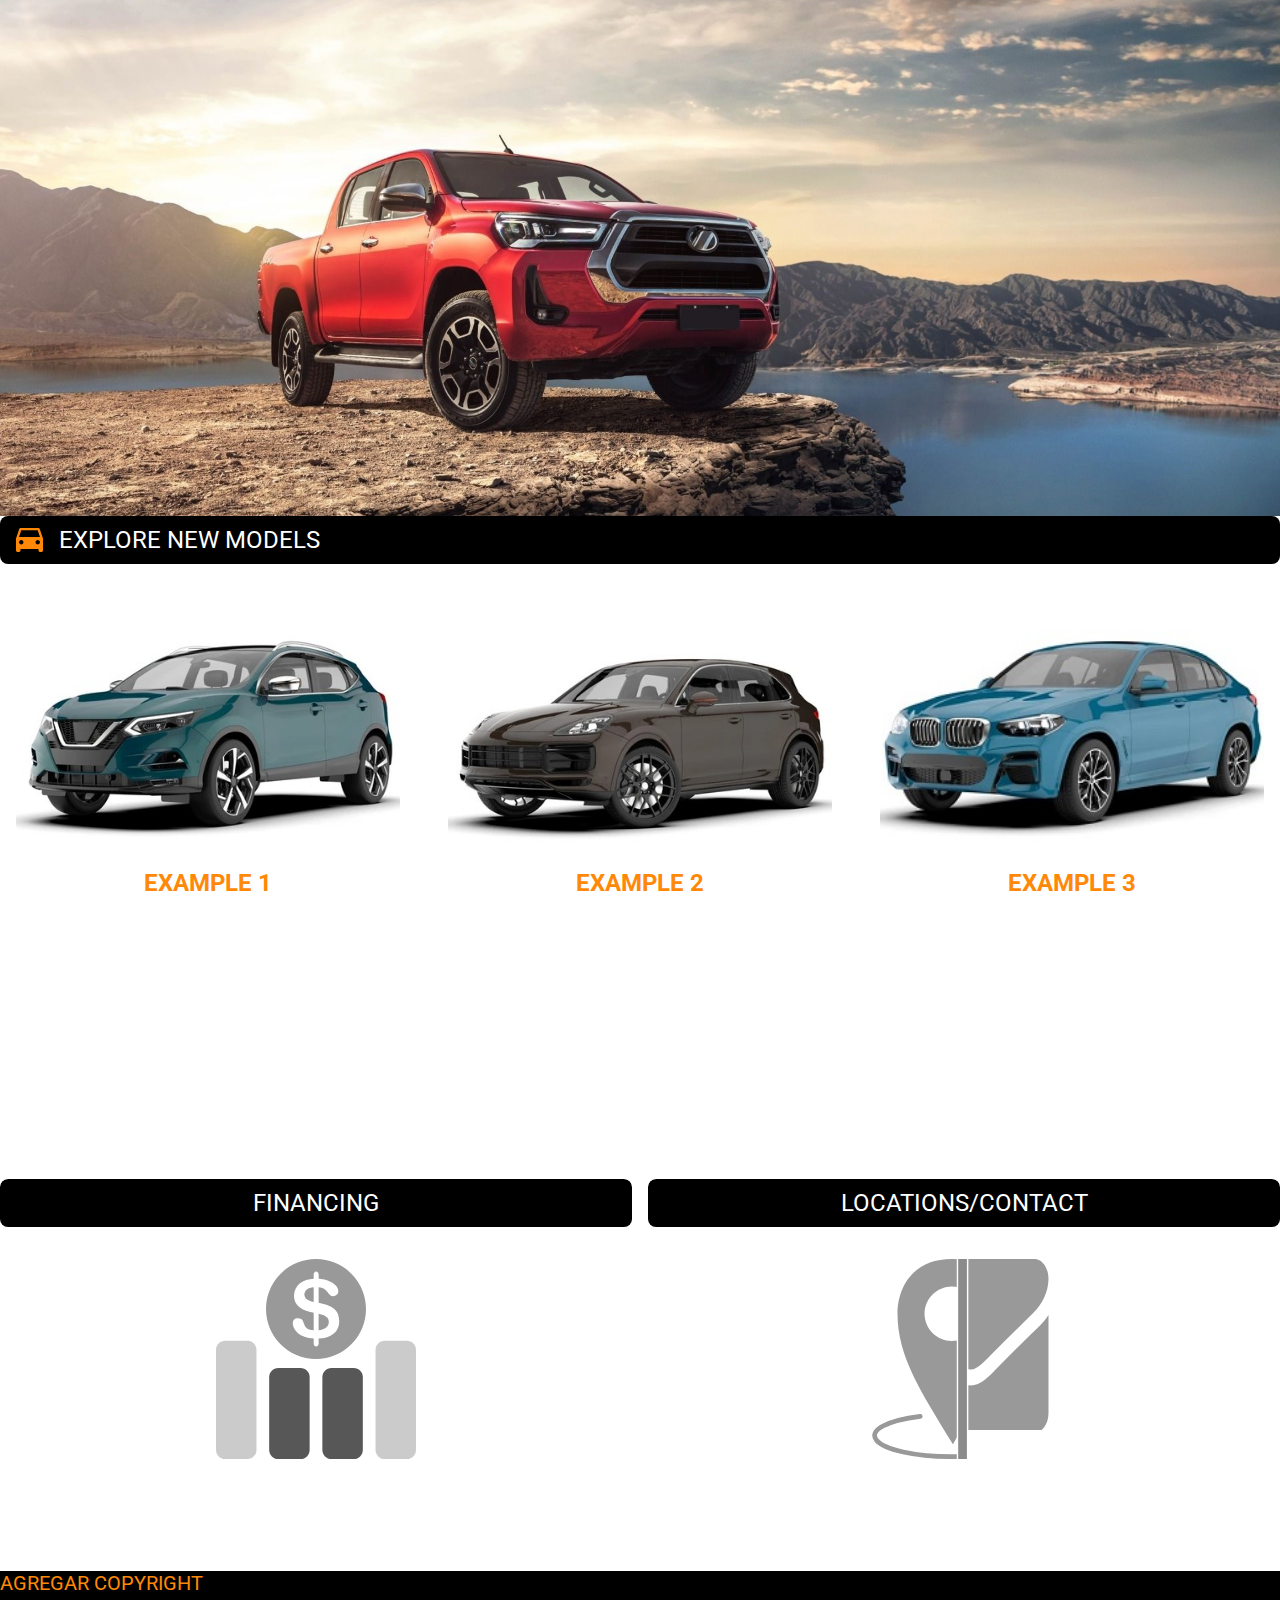
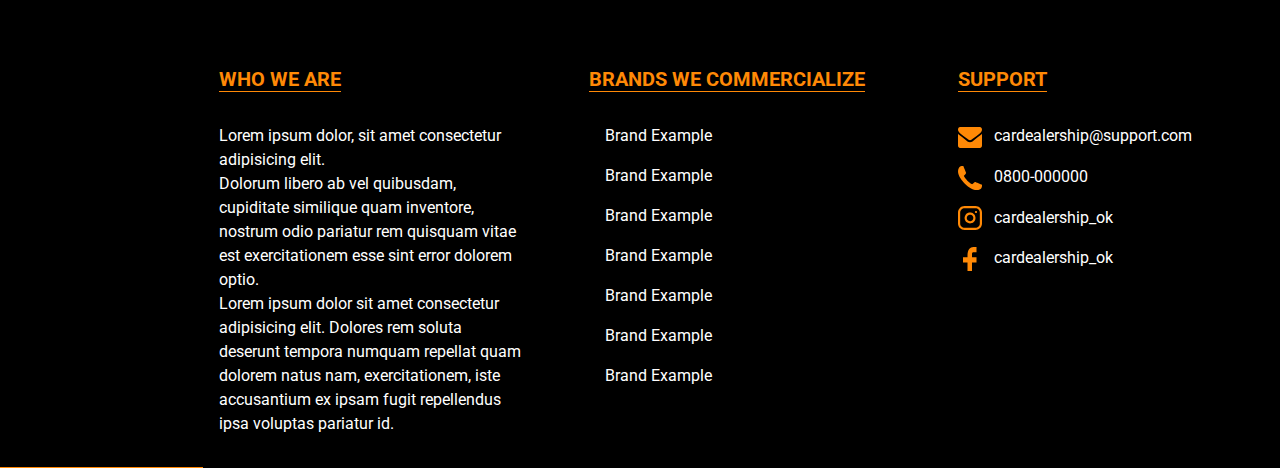
==== pages/index.html @ 6e990b22 "Created first commit" ====
<!DOCTYPE html>
<html lang="en">
<head>
    <meta charset="UTF-8">
    <meta http-equiv="X-UA-Compatible" content="IE=edge">
    <meta name="viewport" content="width=device-width, initial-scale=1.0">
    <link rel="preconnect" href="https://fonts.googleapis.com">
    <link rel="preconnect" href="https://fonts.gstatic.com" crossorigin>
    <link href="https://fonts.googleapis.com/css2?family=Playfair+Display:ital,wght@0,400;0,700;1,400;1,700&family=Roboto:ital,wght@0,400;0,700;0,900;1,300;1,700&display=swap" rel="stylesheet">
    <link rel="stylesheet" href="../css/index.css">
    <title>DealerShip</title>
</head>
<body>        
    <wrapper class="wrapper">
        <section class="hero inset-wrapper">
            <div class="hero-content">
                <h1>Welcome to <i><font face="Playfair" color="#ff8906">Car Dealership</font></i></h1>
                <h2>MARKET LEADER</h2>
                <h2>We have the car you need <br> AT THE BEST PRICE</h2>
                <h2>Best Promotions</h2>
                <h2>Best after sales service</h2>
            </div>
        </section>
        <main class="main inset-wrapper">
            <div class="main-content">
                <div class="main-title">
                    <img class="icon-car" src="../icon/SVG/directions_car.svg" alt="">
                    <h2>Explore new models</h2>
                </div>
                <div class="main-carSlider">
                    <div class="card-container">
                        <div class="card-agroup">

                            <div class="card">
                                <a href="#model1">
                                    <img src="../image/car-slider1.jpg" alt="">
                                </a>
                                    <h2>EXAMPLE 1</h2>
                                    <div class="car-description">
                                        <h3>Car Features</h3>
                                        <ul>
                                            <li><strong>Year:</strong> 2022</li>
                                            <li><strong>Model:</strong> SerieX</li>
                                            <li><strong>Doors:</strong> 4</li>
                                            <li><strong>Fuel Type:</strong> Gasoline Fuel</li>
                                            <li><strong>Transmission:</strong> Automatic</li>
                                            <li><strong>Exterior Color:</strong> xxxxx</li>
                                        </ul>
                                    </div>
                            </div>
                            <div class="card">
                                <a href="/model1" onclick="route()">
                                    <img src="../image/car-slider2.jpg" alt="">
                                </a>
                                <h2>EXAMPLE 2</h2>
                                <div class="car-description">
                                    <h3>Car Features</h3>
                                    <ul>
                                        <li><strong>Year:</strong> 2022</li>
                                        <li><strong>Model:</strong> SerieX</li>
                                        <li><strong>Doors:</strong> 4</li>
                                        <li><strong>Fuel Type:</strong> Gasoline Fuel</li>
                                        <li><strong>Transmission:</strong> Automatic</li>
                                        <li><strong>Exterior Color:</strong> xxxxx</li>
                                    </ul>
                                </div>
                            </div>
                            <div class="card">
                                <a href="/model1" onclick="route()">
                                    <img src="../image/car-slider3.jpg" alt="">
                                </a>
                                <h2>EXAMPLE 3</h2>
                                <div class="car-description">
                                    <h3>Car Features</h3>
                                    <ul>
                                        <li><strong>Year:</strong> 2022</li>
                                        <li><strong>Model:</strong> SerieX</li>
                                        <li><strong>Doors:</strong> 4</li>
                                        <li><strong>Fuel Type:</strong> Gasoline Fuel</li>
                                        <li><strong>Transmission:</strong> Automatic</li>
                                        <li><strong>Exterior Color:</strong> xxxxx</li>
                                    </ul>
                                </div>
                            </div>
                        </div>
                        <div class="card-agroup">

                            <div class="card">
                                <a href="/model1" onclick="route()">
                                    <img src="../image/car-slider4.jpg" alt="">
                                </a>
                                <h2>EXAMPLE 4</h2>
                                <div class="car-description">
                                    <h3>Car Features</h3>
                                    <ul>
                                        <li><strong>Year:</strong> 2022</li>
                                        <li><strong>Model:</strong> SerieX</li>
                                        <li><strong>Doors:</strong> 4</li>
                                        <li><strong>Fuel Type:</strong> Gasoline Fuel</li>
                                        <li><strong>Transmission:</strong> Automatic</li>
                                        <li><strong>Exterior Color:</strong> xxxxx</li>
                                    </ul>
                                </div>
                            </div>
                            <div class="card">
                                <a href="/model1" onclick="route()">
                                    <img src="../image/car-slider1.jpg" alt="">
                                </a>
                                <h2>EXAMPLE 5</h2>
                                <div class="car-description">
                                    <h3>Car Features</h3>
                                    <ul>
                                        <li><strong>Year:</strong> 2022</li>
                                        <li><strong>Model:</strong> SerieX</li>
                                        <li><strong>Doors:</strong> 4</li>
                                        <li><strong>Fuel Type:</strong> Gasoline Fuel</li>
                                        <li><strong>Transmission:</strong> Automatic</li>
                                        <li><strong>Exterior Color:</strong> xxxxx</li>
                                    </ul>
                                </div>
                            </div>
                            <div class="card">
                                <a href="/model1" onclick="route()">
                                    <img src="../image/car-slider2.jpg" alt="">
                                </a>
                                <h2>EXAMPLE 6</h2>
                                <div class="car-description">
                                    <h3>Car Features</h3>
                                    <ul>
                                        <li><strong>Year:</strong> 2022</li>
                                        <li><strong>Model:</strong> SerieX</li>
                                        <li><strong>Doors:</strong> 4</li>
                                        <li><strong>Fuel Type:</strong> Gasoline Fuel</li>
                                        <li><strong>Transmission:</strong> Automatic</li>
                                        <li><strong>Exterior Color:</strong> xxxxx</li>
                                    </ul>
                                </div>
                            </div>
                        </div>
                        <div class="card-agroup">

                            <div class="card">
                                <a href="/model1" onclick="route()">
                                    <img src="../image/car-slider3.jpg" alt="">
                                </a>
                                <h2>EXAMPLE 7</h2>
                                <div class="car-description">
                                    <h3>Car Features</h3>
                                    <ul>
                                        <li><strong>Year:</strong> 2022</li>
                                        <li><strong>Model:</strong> SerieX</li>
                                        <li><strong>Doors:</strong> 4</li>
                                        <li><strong>Fuel Type:</strong> Gasoline Fuel</li>
                                        <li><strong>Transmission:</strong> Automatic</li>
                                        <li><strong>Exterior Color:</strong> xxxxx</li>
                                    </ul>
                                </div>
                            </div>
                            <div class="card">
                                <a href="/model1" onclick="route()">
                                    <img src="../image/car-slider4.jpg" alt="">
                                </a>
                                <h2>EXAMPLE 8</h2>
                                <div class="car-description">
                                    <h3>Car Features</h3>
                                    <ul>
                                        <li><strong>Year:</strong> 2022</li>
                                        <li><strong>Model:</strong> SerieX</li>
                                        <li><strong>Doors:</strong> 4</li>
                                        <li><strong>Fuel Type:</strong> Gasoline Fuel</li>
                                        <li><strong>Transmission:</strong> Automatic</li>
                                        <li><strong>Exterior Color:</strong> xxxxx</li>
                                    </ul>
                                </div>
                            </div>
                            <div class="card">
                                <a href="/model1" onclick="route()">
                                    <img src="../image/car-slider1.jpg" alt="">
                                </a>
                                <h2>EXAMPLE 9</h2>
                                <div class="car-description">
                                    <h3>Car Features</h3>
                                    <ul>
                                        <li><strong>Year:</strong> 2022</li>
                                        <li><strong>Model:</strong> SerieX</li>
                                        <li><strong>Doors:</strong> 4</li>
                                        <li><strong>Fuel Type:</strong> Gasoline Fuel</li>
                                        <li><strong>Transmission:</strong> Automatic</li>
                                        <li><strong>Exterior Color:</strong> xxxxx</li>
                                    </ul>
                                </div>
                            </div>
                        </div>
                        <div class="card-agroup">

                            <div class="card">
                                <a href="/model1" onclick="route()">
                                    <img src="../image/car-slider2.jpg" alt="">
                                </a>
                                <h2>EXAMPLE 10</h2>
                                <div class="car-description">
                                    <h3>Car Features</h3>
                                    <ul>
                                        <li><strong>Year:</strong> 2022</li>
                                        <li><strong>Model:</strong> SerieX</li>
                                        <li><strong>Doors:</strong> 4</li>
                                        <li><strong>Fuel Type:</strong> Gasoline Fuel</li>
                                        <li><strong>Transmission:</strong> Automatic</li>
                                        <li><strong>Exterior Color:</strong> xxxxx</li>
                                    </ul>
                                </div>
                            </div>
                            <div class="card">
                                <a href="/model1" onclick="route()">
                                    <img src="../image/car-slider3.jpg" alt="">
                                </a>
                                <h2>EXAMPLE 11</h2>
                                <div class="car-description">
                                    <h3>Car Features</h3>
                                    <ul>
                                        <li><strong>Year:</strong> 2022</li>
                                        <li><strong>Model:</strong> SerieX</li>
                                        <li><strong>Doors:</strong> 4</li>
                                        <li><strong>Fuel Type:</strong> Gasoline Fuel</li>
                                        <li><strong>Transmission:</strong> Automatic</li>
                                        <li><strong>Exterior Color:</strong> xxxxx</li>
                                    </ul>
                                </div>
                            </div>
                            <div class="card">
                                <a href="/model1" onclick="route()">
                                    <img src="../image/car-slider4.jpg" alt="">
                                </a>
                                <h2>EXAMPLE 12</h2>
                                <div class="car-description">
                                    <h3>Car Features</h3>
                                    <ul>
                                        <li><strong>Year:</strong> 2022</li>
                                        <li><strong>Model:</strong> SerieX</li>
                                        <li><strong>Doors:</strong> 4</li>
                                        <li><strong>Fuel Type:</strong> Gasoline Fuel</li>
                                        <li><strong>Transmission:</strong> Automatic</li>
                                        <li><strong>Exterior Color:</strong> xxxxx</li>
                                    </ul>
                                </div>
                            </div>
                        </div>
                    </div>
                </div>

                <div class="main-services">
                    <a href="/financing" onclick="route()" class="mainServices-section">                        
                        <div class="main-title">
                            <h2>Financing</h2>
                        </div>
                        <img src="../image/financing-image-colored.svg" alt="">
                    </a>
                    <a href="/contact" onclick="route()" class="mainServices-section">
                        <div class="main-title">
                            <h2>Locations/Contact</h2>
                        </div>
                        <img src="../image/location-image-colored.svg" alt="">
                    </a>
                </div>

            </div>
        </main>
    </wrapper>
    <footer class="footer inset-wrapper">
        <div class="footer-content">
            <div class="footer-section">
                <div class="footer-title">
                    <h3>Who we are</h3>
                </div>
                <div class="footer-text">
                    <h4>Lorem ipsum dolor, sit amet consectetur adipisicing elit. <br> Dolorum libero ab vel quibusdam, cupiditate similique quam inventore, nostrum odio pariatur rem quisquam vitae est exercitationem esse sint error dolorem optio. <br> Lorem ipsum dolor sit amet consectetur adipisicing elit. Dolores rem soluta deserunt tempora numquam repellat quam dolorem natus nam, exercitationem, iste accusantium ex ipsam fugit repellendus ipsa voluptas pariatur id.</h4>
                </div>
            </div>
            <div class="footer-section">
                <div class="footer-title">
                    <h3>Brands we commercialize</h3>
                </div>
                <div class="footer-text">                        
                    <ul>
                        <li><h4>Brand Example</h4></li>
                        <li><h4>Brand Example</h4></li>
                        <li><h4>Brand Example</h4></li>
                        <li><h4>Brand Example</h4></li>
                        <li><h4>Brand Example</h4></li>
                        <li><h4>Brand Example</h4></li>
                        <li><h4>Brand Example</h4></li>
                    </ul>
                </div>
            </div>
            <div class="footer-section">
                <div class="footer-title">
                    <h3>Support</h3>
                </div>
                <div class="support-text">
                    <h4><img src="../icon/SVG/envelope.svg" alt=""> cardealership@support.com </h4>
                    <h4><img src="../icon/SVG/phone.svg" alt=""> 0800-000000 </h4>
                    <h4><img src="../icon/SVG/instagram.svg" alt=""> cardealership_ok </h4>
                    <h4><img src="../icon/SVG/social-facebook.svg" alt=""> cardealership_ok </h4>
                </div>
            </div>
        </div>
        <h3 class="footer-title">AGREGAR COPYRIGHT</h3>
    </footer>
</body>
</html>
---- css/index.css ----
@import './global-styles.css';
@import './header.css';
@import './wrapper.css';
@import './hero.css';
@import './main.css';
@import './footer.css';
@import './contact.css';
@import './form.css';
@import './company.css';
@import './financing.css';
@import './vehicles.css';
@import './models.css';
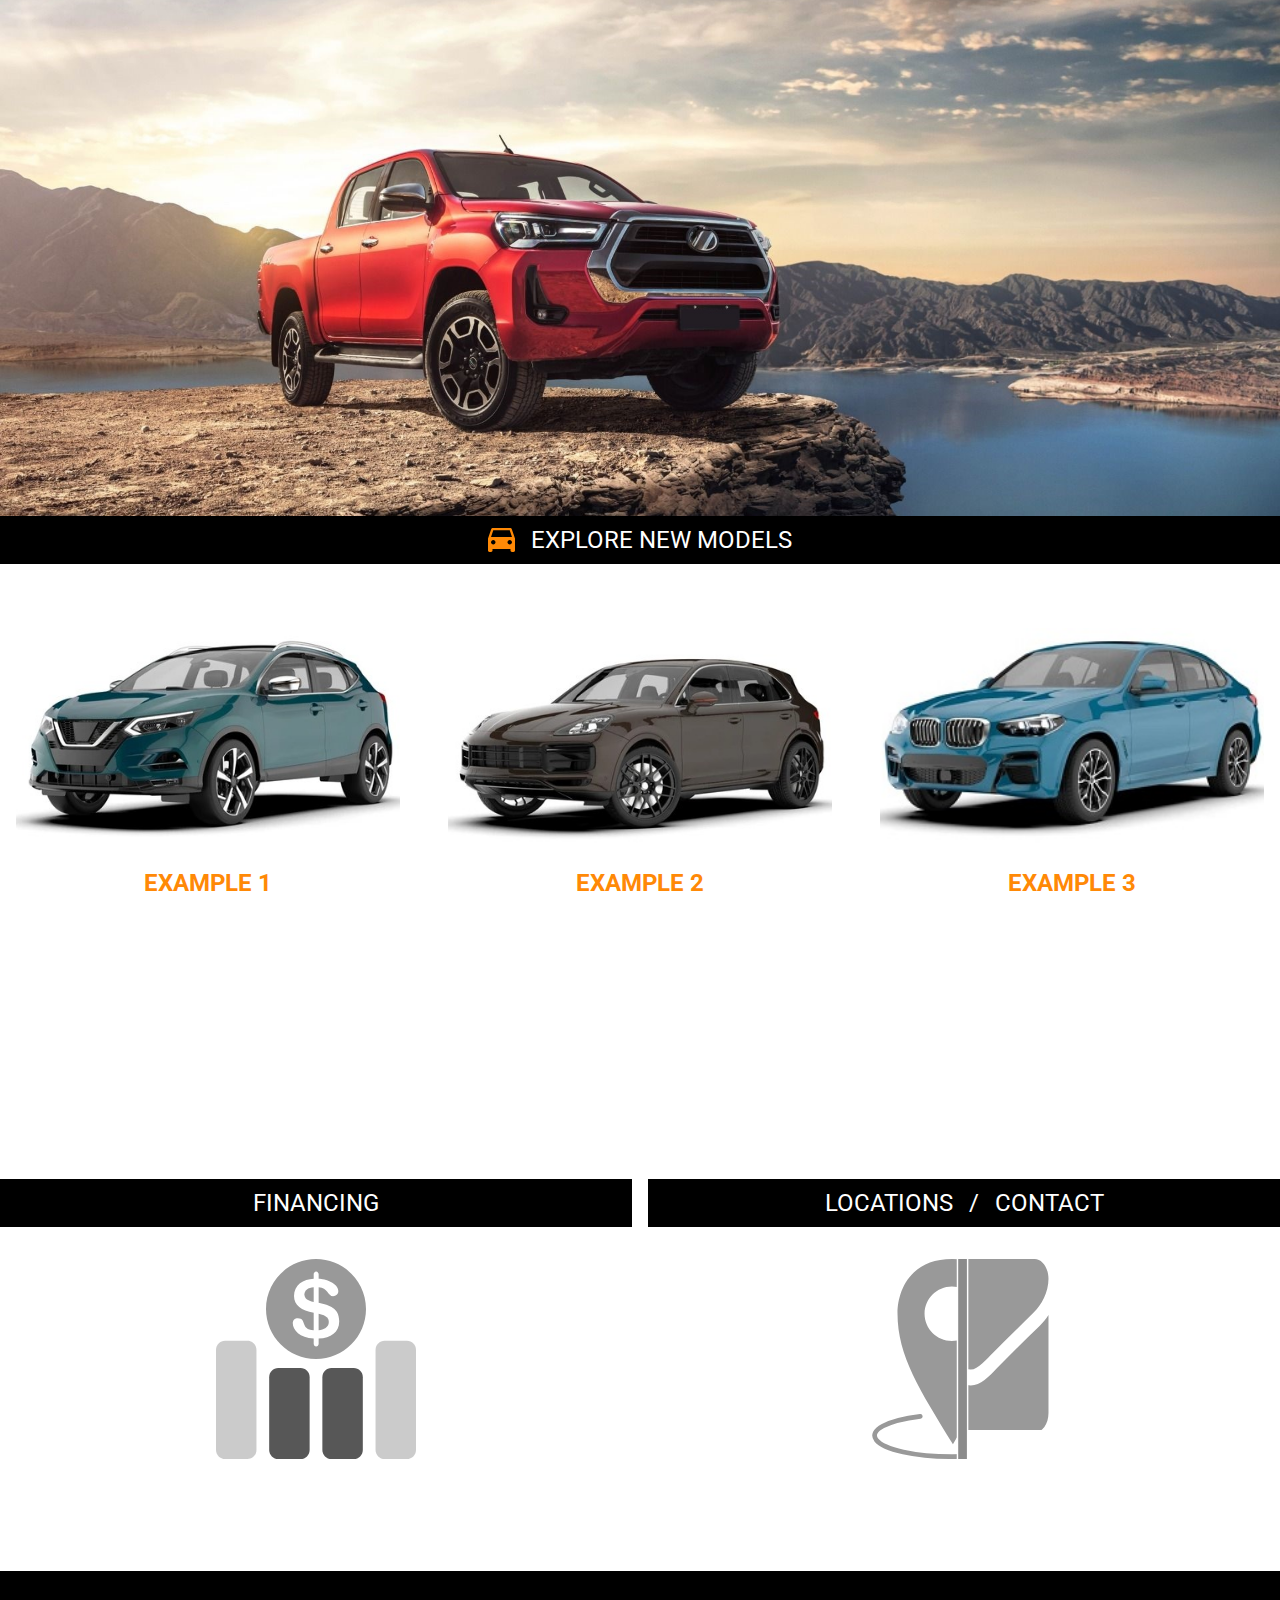
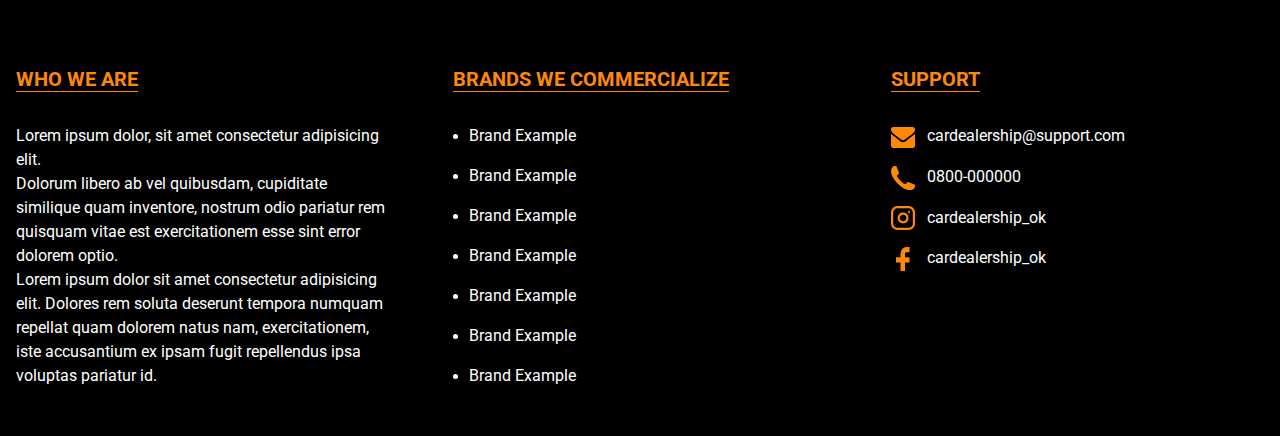
==== commit dfb91bd6: "Empezamos con el media query para mobile" ====
--- a/pages/index.html
+++ b/pages/index.html
@@ -49,7 +49,7 @@
                                     </div>
                             </div>
                             <div class="card">
-                                <a href="/model1" onclick="route()">
+                                <a href="#model1">
                                     <img src="../image/car-slider2.jpg" alt="">
                                 </a>
                                 <h2>EXAMPLE 2</h2>
@@ -66,7 +66,7 @@
                                 </div>
                             </div>
                             <div class="card">
-                                <a href="/model1" onclick="route()">
+                                <a href="#model1">
                                     <img src="../image/car-slider3.jpg" alt="">
                                 </a>
                                 <h2>EXAMPLE 3</h2>
@@ -86,7 +86,7 @@
                         <div class="card-agroup">
 
                             <div class="card">
-                                <a href="/model1" onclick="route()">
+                                <a href="#model1">
                                     <img src="../image/car-slider4.jpg" alt="">
                                 </a>
                                 <h2>EXAMPLE 4</h2>
@@ -103,7 +103,7 @@
                                 </div>
                             </div>
                             <div class="card">
-                                <a href="/model1" onclick="route()">
+                                <a href="#model1">
                                     <img src="../image/car-slider1.jpg" alt="">
                                 </a>
                                 <h2>EXAMPLE 5</h2>
@@ -120,7 +120,7 @@
                                 </div>
                             </div>
                             <div class="card">
-                                <a href="/model1" onclick="route()">
+                                <a href="#model1">
                                     <img src="../image/car-slider2.jpg" alt="">
                                 </a>
                                 <h2>EXAMPLE 6</h2>
@@ -140,7 +140,7 @@
                         <div class="card-agroup">
 
                             <div class="card">
-                                <a href="/model1" onclick="route()">
+                                <a href="#model1">
                                     <img src="../image/car-slider3.jpg" alt="">
                                 </a>
                                 <h2>EXAMPLE 7</h2>
@@ -157,7 +157,7 @@
                                 </div>
                             </div>
                             <div class="card">
-                                <a href="/model1" onclick="route()">
+                                <a href="#model1">
                                     <img src="../image/car-slider4.jpg" alt="">
                                 </a>
                                 <h2>EXAMPLE 8</h2>
@@ -174,7 +174,7 @@
                                 </div>
                             </div>
                             <div class="card">
-                                <a href="/model1" onclick="route()">
+                                <a href="#model1">
                                     <img src="../image/car-slider1.jpg" alt="">
                                 </a>
                                 <h2>EXAMPLE 9</h2>
@@ -194,7 +194,7 @@
                         <div class="card-agroup">
 
                             <div class="card">
-                                <a href="/model1" onclick="route()">
+                                <a href="#model1">
                                     <img src="../image/car-slider2.jpg" alt="">
                                 </a>
                                 <h2>EXAMPLE 10</h2>
@@ -211,7 +211,7 @@
                                 </div>
                             </div>
                             <div class="card">
-                                <a href="/model1" onclick="route()">
+                                <a href="#model1">
                                     <img src="../image/car-slider3.jpg" alt="">
                                 </a>
                                 <h2>EXAMPLE 11</h2>
@@ -228,7 +228,7 @@
                                 </div>
                             </div>
                             <div class="card">
-                                <a href="/model1" onclick="route()">
+                                <a href="#model1">
                                     <img src="../image/car-slider4.jpg" alt="">
                                 </a>
                                 <h2>EXAMPLE 12</h2>
@@ -249,15 +249,17 @@
                 </div>
 
                 <div class="main-services">
-                    <a href="/financing" onclick="route()" class="mainServices-section">                        
+                    <a href="#financing" class="mainServices-section">                        
                         <div class="main-title">
                             <h2>Financing</h2>
                         </div>
                         <img src="../image/financing-image-colored.svg" alt="">
                     </a>
-                    <a href="/contact" onclick="route()" class="mainServices-section">
+                    <a href="#contact" class="mainServices-section">
                         <div class="main-title">
-                            <h2>Locations/Contact</h2>
+                            <h2>Locations</h2>
+                            <h2 class="hidden-in-mobile">/</h2>
+                            <h2 class="hidden-in-mobile">Contact</h2>
                         </div>
                         <img src="../image/location-image-colored.svg" alt="">
                     </a>
@@ -304,7 +306,6 @@
                 </div>
             </div>
         </div>
-        <h3 class="footer-title">AGREGAR COPYRIGHT</h3>
     </footer>
 </body>
 </html>--- a/css/index.css
+++ b/css/index.css
@@ -9,4 +9,6 @@
 @import './company.css';
 @import './financing.css';
 @import './vehicles.css';
-@import './models.css';+/* @import './models.css'; */
+@import './models1.css';
+@import './mediaquery.css';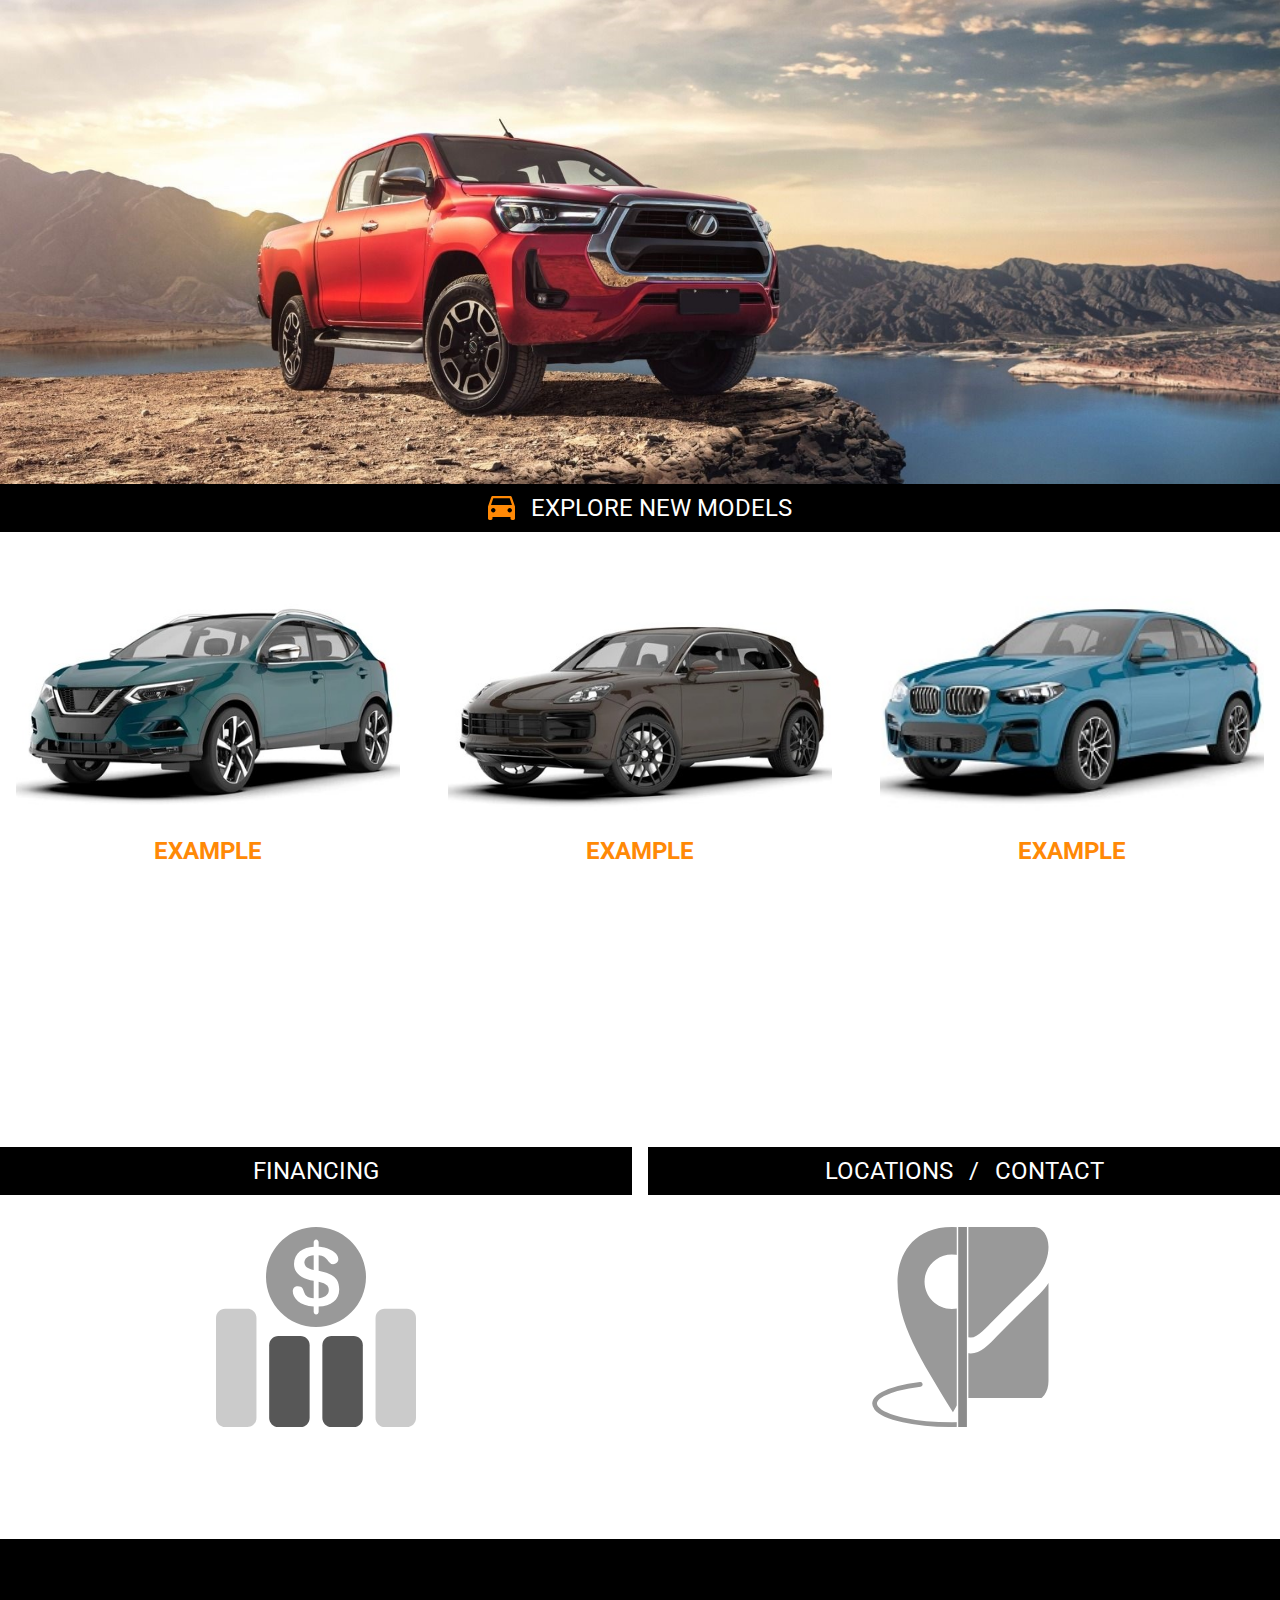
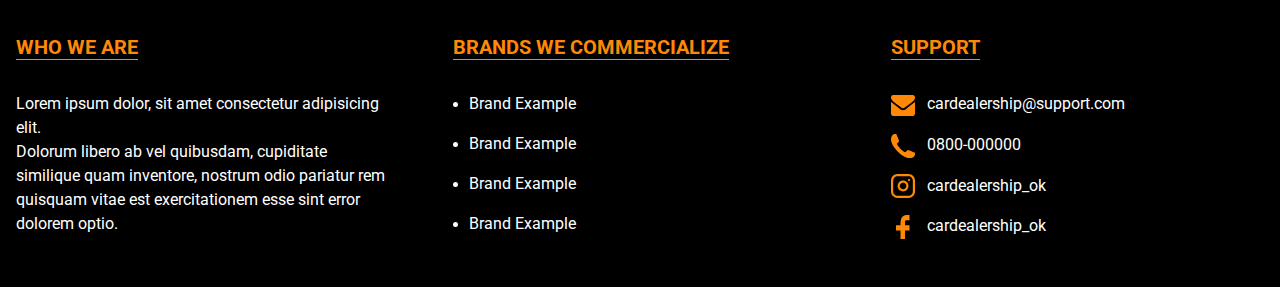
==== commit d180142c: "Media query para el footer" ====
--- a/pages/index.html
+++ b/pages/index.html
@@ -14,7 +14,7 @@
     <wrapper class="wrapper">
         <section class="hero inset-wrapper">
             <div class="hero-content">
-                <h1>Welcome to <i><font face="Playfair" color="#ff8906">Car Dealership</font></i></h1>
+                <h1>Welcome to <br> <i><font face="Playfair" color="#ff8906">Car Dealership</font></i></h1>
                 <h2>MARKET LEADER</h2>
                 <h2>We have the car you need <br> AT THE BEST PRICE</h2>
                 <h2>Best Promotions</h2>
@@ -35,7 +35,7 @@
                                 <a href="#model1">
                                     <img src="../image/car-slider1.jpg" alt="">
                                 </a>
-                                    <h2>EXAMPLE 1</h2>
+                                    <h2>EXAMPLE</h2>
                                     <div class="car-description">
                                         <h3>Car Features</h3>
                                         <ul>
@@ -52,7 +52,7 @@
                                 <a href="#model1">
                                     <img src="../image/car-slider2.jpg" alt="">
                                 </a>
-                                <h2>EXAMPLE 2</h2>
+                                <h2>EXAMPLE</h2>
                                 <div class="car-description">
                                     <h3>Car Features</h3>
                                     <ul>
@@ -69,7 +69,7 @@
                                 <a href="#model1">
                                     <img src="../image/car-slider3.jpg" alt="">
                                 </a>
-                                <h2>EXAMPLE 3</h2>
+                                <h2>EXAMPLE</h2>
                                 <div class="car-description">
                                     <h3>Car Features</h3>
                                     <ul>
@@ -89,7 +89,7 @@
                                 <a href="#model1">
                                     <img src="../image/car-slider4.jpg" alt="">
                                 </a>
-                                <h2>EXAMPLE 4</h2>
+                                <h2>EXAMPLE</h2>
                                 <div class="car-description">
                                     <h3>Car Features</h3>
                                     <ul>
@@ -106,7 +106,7 @@
                                 <a href="#model1">
                                     <img src="../image/car-slider1.jpg" alt="">
                                 </a>
-                                <h2>EXAMPLE 5</h2>
+                                <h2>EXAMPLE</h2>
                                 <div class="car-description">
                                     <h3>Car Features</h3>
                                     <ul>
@@ -123,7 +123,7 @@
                                 <a href="#model1">
                                     <img src="../image/car-slider2.jpg" alt="">
                                 </a>
-                                <h2>EXAMPLE 6</h2>
+                                <h2>EXAMPLE</h2>
                                 <div class="car-description">
                                     <h3>Car Features</h3>
                                     <ul>
@@ -143,7 +143,7 @@
                                 <a href="#model1">
                                     <img src="../image/car-slider3.jpg" alt="">
                                 </a>
-                                <h2>EXAMPLE 7</h2>
+                                <h2>EXAMPLE</h2>
                                 <div class="car-description">
                                     <h3>Car Features</h3>
                                     <ul>
@@ -160,7 +160,7 @@
                                 <a href="#model1">
                                     <img src="../image/car-slider4.jpg" alt="">
                                 </a>
-                                <h2>EXAMPLE 8</h2>
+                                <h2>EXAMPLE</h2>
                                 <div class="car-description">
                                     <h3>Car Features</h3>
                                     <ul>
@@ -177,7 +177,7 @@
                                 <a href="#model1">
                                     <img src="../image/car-slider1.jpg" alt="">
                                 </a>
-                                <h2>EXAMPLE 9</h2>
+                                <h2>EXAMPLE</h2>
                                 <div class="car-description">
                                     <h3>Car Features</h3>
                                     <ul>
@@ -197,7 +197,7 @@
                                 <a href="#model1">
                                     <img src="../image/car-slider2.jpg" alt="">
                                 </a>
-                                <h2>EXAMPLE 10</h2>
+                                <h2>EXAMPLE</h2>
                                 <div class="car-description">
                                     <h3>Car Features</h3>
                                     <ul>
@@ -214,7 +214,7 @@
                                 <a href="#model1">
                                     <img src="../image/car-slider3.jpg" alt="">
                                 </a>
-                                <h2>EXAMPLE 11</h2>
+                                <h2>EXAMPLE</h2>
                                 <div class="car-description">
                                     <h3>Car Features</h3>
                                     <ul>
@@ -231,7 +231,7 @@
                                 <a href="#model1">
                                     <img src="../image/car-slider4.jpg" alt="">
                                 </a>
-                                <h2>EXAMPLE 12</h2>
+                                <h2>EXAMPLE</h2>
                                 <div class="car-description">
                                     <h3>Car Features</h3>
                                     <ul>
@@ -275,7 +275,7 @@
                     <h3>Who we are</h3>
                 </div>
                 <div class="footer-text">
-                    <h4>Lorem ipsum dolor, sit amet consectetur adipisicing elit. <br> Dolorum libero ab vel quibusdam, cupiditate similique quam inventore, nostrum odio pariatur rem quisquam vitae est exercitationem esse sint error dolorem optio. <br> Lorem ipsum dolor sit amet consectetur adipisicing elit. Dolores rem soluta deserunt tempora numquam repellat quam dolorem natus nam, exercitationem, iste accusantium ex ipsam fugit repellendus ipsa voluptas pariatur id.</h4>
+                    <h4>Lorem ipsum dolor, sit amet consectetur adipisicing elit. <br> Dolorum libero ab vel quibusdam, cupiditate similique quam inventore, nostrum odio pariatur rem quisquam vitae est exercitationem esse sint error dolorem optio.</h4>
                 </div>
             </div>
             <div class="footer-section">
@@ -288,9 +288,6 @@
                         <li><h4>Brand Example</h4></li>
                         <li><h4>Brand Example</h4></li>
                         <li><h4>Brand Example</h4></li>
-                        <li><h4>Brand Example</h4></li>
-                        <li><h4>Brand Example</h4></li>
-                        <li><h4>Brand Example</h4></li>
                     </ul>
                 </div>
             </div>
